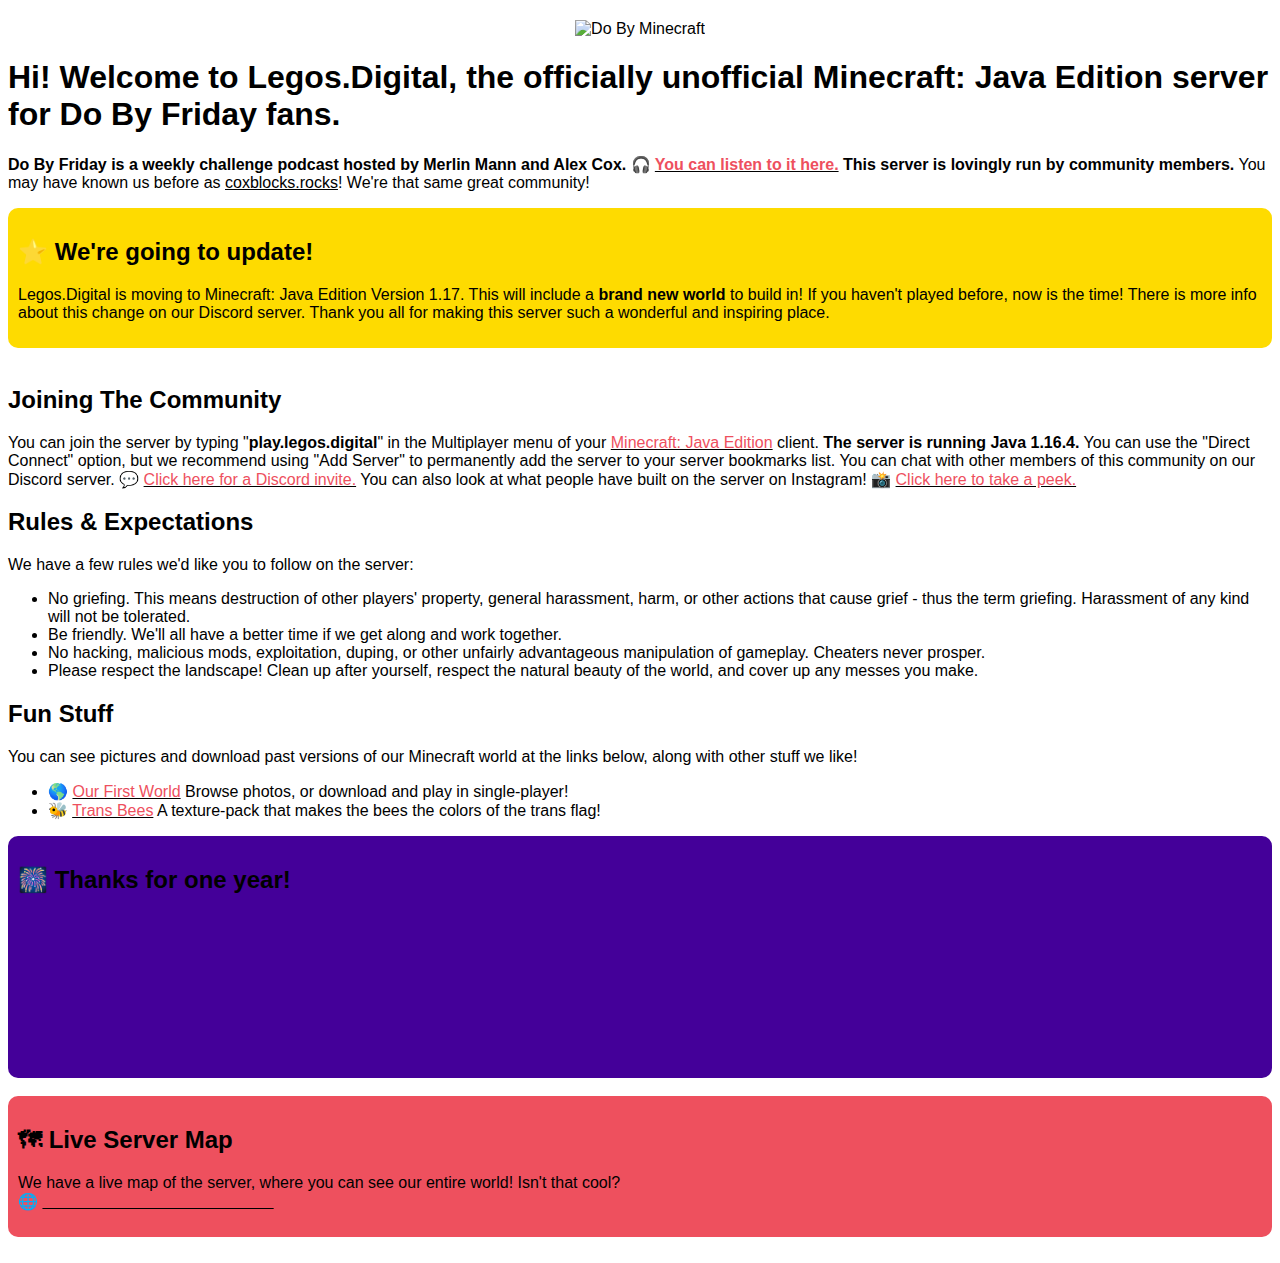
==== index.html @ c89feb64 "added social media preview" ====
<!DOCTYPE html>
<html lang="en">
  <head>
    <title>Legos.Digital Minecraft Server</title>
    <meta name="viewport" content="width=device-width, initial-scale=1">
    <meta charset=“UTF-8”>
    <link rel="shortcut icon" href="favicon.ico" />
  	<link rel="icon" href="apple.png" type="image/png" />
  	<link rel="apple-touch-icon" sizes="152x152" href="apple-touch-icon.png">
    <link rel="icon" type="image/png" sizes="32x32" href="favicon-32x32.png">
    <link rel="icon" type="image/png" sizes="16x16" href="favicon-16x16.png">
    <meta name="theme-color" content="#ee505e" media="(prefers-color-scheme: light)" />
    <meta name="theme-color" content="#4A3B64" media="(prefers-color-scheme: dark)" />
    <meta property="og:title" content="The Do By Friday Minecraft Server." />
    <meta property="og:image" content="imgs/preview.png" />
    <meta name="twitter:card" content="summary_large_image">
    <meta name="twitter:site" content="@dobyfriday">
    <meta name="twitter:creator" content="@assert_h">
    <meta name="twitter:title" content="Legos.Digital Minecraft Server">
    <meta name="twitter:description" content="A community-run Minecraft Server for Do By Friday listeners, RelayFM fans, queer-folk, and anyone friendly.">
    <meta name="twitter:image" content="imgs/social_preview.png">
    <meta name="twitter:image:alt" content="A minecraft world where a large ship is sailing into a harbour town with a Lighthouse, Wizard Tower, Inn, and other various creations.">
    <script src="https://cdn.jsdelivr.net/npm/bootstrap@5.0.2/dist/js/bootstrap.bundle.min.js" integrity="sha384-MrcW6ZMFYlzcLA8Nl+NtUVF0sA7MsXsP1UyJoMp4YLEuNSfAP+JcXn/tWtIaxVXM" crossorigin="anonymous"></script>
    <link href="https://cdn.jsdelivr.net/npm/bootstrap@5.0.2/dist/css/bootstrap.min.css" rel="stylesheet" integrity="sha384-EVSTQN3/azprG1Anm3QDgpJLIm9Nao0Yz1ztcQTwFspd3yD65VohhpuuCOmLASjC" crossorigin="anonymous">
  	<link rel="stylesheet" href="css/theme_dbf.css" />
  </head>
  <body>
    <div class="container">
      <div class="container-sm">
        <div class="row justify-content-center">
          <div class="col-md-8">
            <center><img class="img-fluid justify-content-center" style="max-height: 300px;" src="medium_mc.png" alt="Do By Minecraft"></center>

            <h1>Hi! Welcome to Legos.Digital, the officially unofficial Minecraft: Java Edition server for Do By Friday fans.</h1>
            <p><strong>Do By Friday is a weekly challenge podcast hosted by Merlin Mann and Alex Cox. &#x1F3A7; <a href="http://dobyfriday.com">You can listen to it here.</a></strong> <strong>This server is lovingly run by community members.</strong> You may have known us before as <span style="text-decoration: underline;">coxblocks.rocks</span>! We're that same great community!</p>
          </div>
        </div>

        <div class="row justify-content-center">
          <div class="col-md-8 callout headsup">
            <h2>&#x2B50; We're going to update!</h2>
            <p>Legos.Digital is moving to Minecraft: Java Edition Version 1.17. This will include a <strong>brand new world</strong> to build in! If you haven't played before, now is the time! There is more info about this change on our Discord server. Thank you all for making this server such a wonderful and inspiring place.</p>
          </div>
        </div>
        <br>

        <div class="row justify-content-center">
          <div class="col-md-8">
            <h2>Joining The Community</h2>
            <p>
              You can join the server by typing "<b>play.legos.digital</b>" in the Multiplayer menu of your <a href="https://www.minecraft.net/en-us/store/minecraft-java-edition">Minecraft: Java Edition</a> client. <strong>The server is running Java 1.16.4.</strong>
              You can use the "Direct Connect" option, but we recommend using "Add Server" to permanently add the server to your server bookmarks list.
              <!--This server also runs <a href="https://github.com/GeyserMC/Geyser">Geyser</a>, a proxy that allows Minecraft: Bedrock Edition clients to join. However, your experience connecting with a Bedrock client may be buggy. If possible, we recommend playing using Java Edition.-->
              You can chat with other members of this community on our Discord server. &#x1F4AC; <a href="http://chat.legos.digital">Click here for a Discord invite.</a> You can also look at what people have built on the server on Instagram! &#x1F4F8; <a href="http://pics.legos.digital">Click here to take a peek.</a></p>
          </div>
        </div>

        <div class="row justify-content-center">
          <div class="col-md-8">
            <h2>Rules & Expectations</h2>
            <p>We have a few rules we'd like you to follow on the server:</p>
            <ul>
              <li>No griefing. This means destruction of other players' property, general harassment, harm, or other actions that cause grief - thus the term griefing.
              Harassment of any kind will not be tolerated.</li>
              <li>Be friendly. We'll all have a better time if we get along and work together.</li>
              <li>No hacking, malicious mods, exploitation, duping, or other unfairly advantageous manipulation of gameplay. Cheaters never prosper.</li>
              <li>Please respect the landscape! Clean up after yourself, respect the natural beauty of the world, and cover up any messes you make.</li>
            </ul>
          </div>
        </div>

        <div class="row justify-content-center">
          <div class="col-md-8">
            <h2>Fun Stuff</h2>
            <p>You can see pictures and download past versions of our Minecraft world at the links below, along with other stuff we like!</p>
            <ul>
              <li>&#x1F30E; <a href="https://legos.digital/rev1">Our First World</a> Browse photos, or download and play in single-player!</li>
              <li>&#x1F41D; <a href="https://faithful.team/trans-bees/">Trans Bees</a> A texture-pack that makes the bees the colors of the trans flag!</li>
              <!--<li>&#x1F4F9; <a href="https://www.youtube.com/watch?v=mIy67uICb_8">One-Year Anniversary Fireworks</a></li>-->
            </ul>
          </div>
        </div>

        <div class="row justify-content-center">
          <div class="col-md-8 callout highlight text-white">
            <h2>&#x1F386; Thanks for one year!</h2>
            <div class="embed-responsive embed-responsive-16by9">
              <iframe class="embed-responsive-item" src="https://www.youtube-nocookie.com/embed/mIy67uICb_8?controls=0" title="legos.digital one year anniversary fireworks youtube video" frameborder="0" allow="accelerometer; autoplay; clipboard-write; encrypted-media; gyroscope; picture-in-picture" allowfullscreen></iframe>
            </div>
          </div>
        </div>
        <br>

        <div class="row justify-content-center">
          <div class="col-md-8 callout primary text-white">
            <h2>&#x1F5FA; Live Server Map</h2>
            <!--<p>Below is a live map of the server. Isn't that cool? &#x1F5FA; <a class="text-white" href="https://map.legos.digital">Click here for a full-window view.</a></p>
            <div class="frame" style="height:750px;">
              <iframe class="map" frameBorder="0" src="http://map.legos.digital" width="100%" height="100%">
                  <p>Your brow justify-content-centerser does not support iframes.</p>
              </iframe>
            </div>-->
            <p>We have a live map of the server, where you can see our entire world! Isn't that cool? <br>&#x1F310; <a class="text-white" href="http://map.legos.digital">Click here for a full-window view.</a></p>
          </div>
        </div>
        <br>

      </div>
    </div>

    <script src="https://code.jquery.com/jquery-3.2.1.slim.min.js" integrity="sha384-KJ3o2DKtIkvYIK3UENzmM7KCkRr/rE9/Qpg6aAZGJwFDMVNA/GpGFF93hXpG5KkN" crossorigin="anonymous"></script>
    <script src="https://cdnjs.cloudflare.com/ajax/libs/popper.js/1.12.9/umd/popper.min.js" integrity="sha384-ApNbgh9B+Y1QKtv3Rn7W3mgPxhU9K/ScQsAP7hUibX39j7fakFPskvXusvfa0b4Q" crossorigin="anonymous"></script>
    <script src="https://maxcdn.bootstrapcdn.com/bootstrap/4.0.0/js/bootstrap.min.js" integrity="sha384-JZR6Spejh4U02d8jOt6vLEHfe/JQGiRRSQQxSfFWpi1MquVdAyjUar5+76PVCmYl" crossorigin="anonymous"></script>
  </body>
</html>
---- css/theme_dbf.css ----
* {
  font-family: Helvetica, Arial, sans-serif;
}

body {
  padding-top: 10px;
  margin-top: 10px;
}

.callout{
  padding: 10px;
  border-radius: 10px;
}

.headsup {
  background-color: #fedb00;
}

.highlight {
  background-color: #440099;
}

.primary {
  background-color: #ee505e;
}

a {
  color:#ee505e;
  text-decoration-color:#000000;
}

.card {
  display: inline-block;
}

@media (min-width: 768px) {
    .card-columns {
        column-count: 2;
    }
}

@media (min-width: 1200px) {
    .card-columns {
        column-count: 3;
    }
}
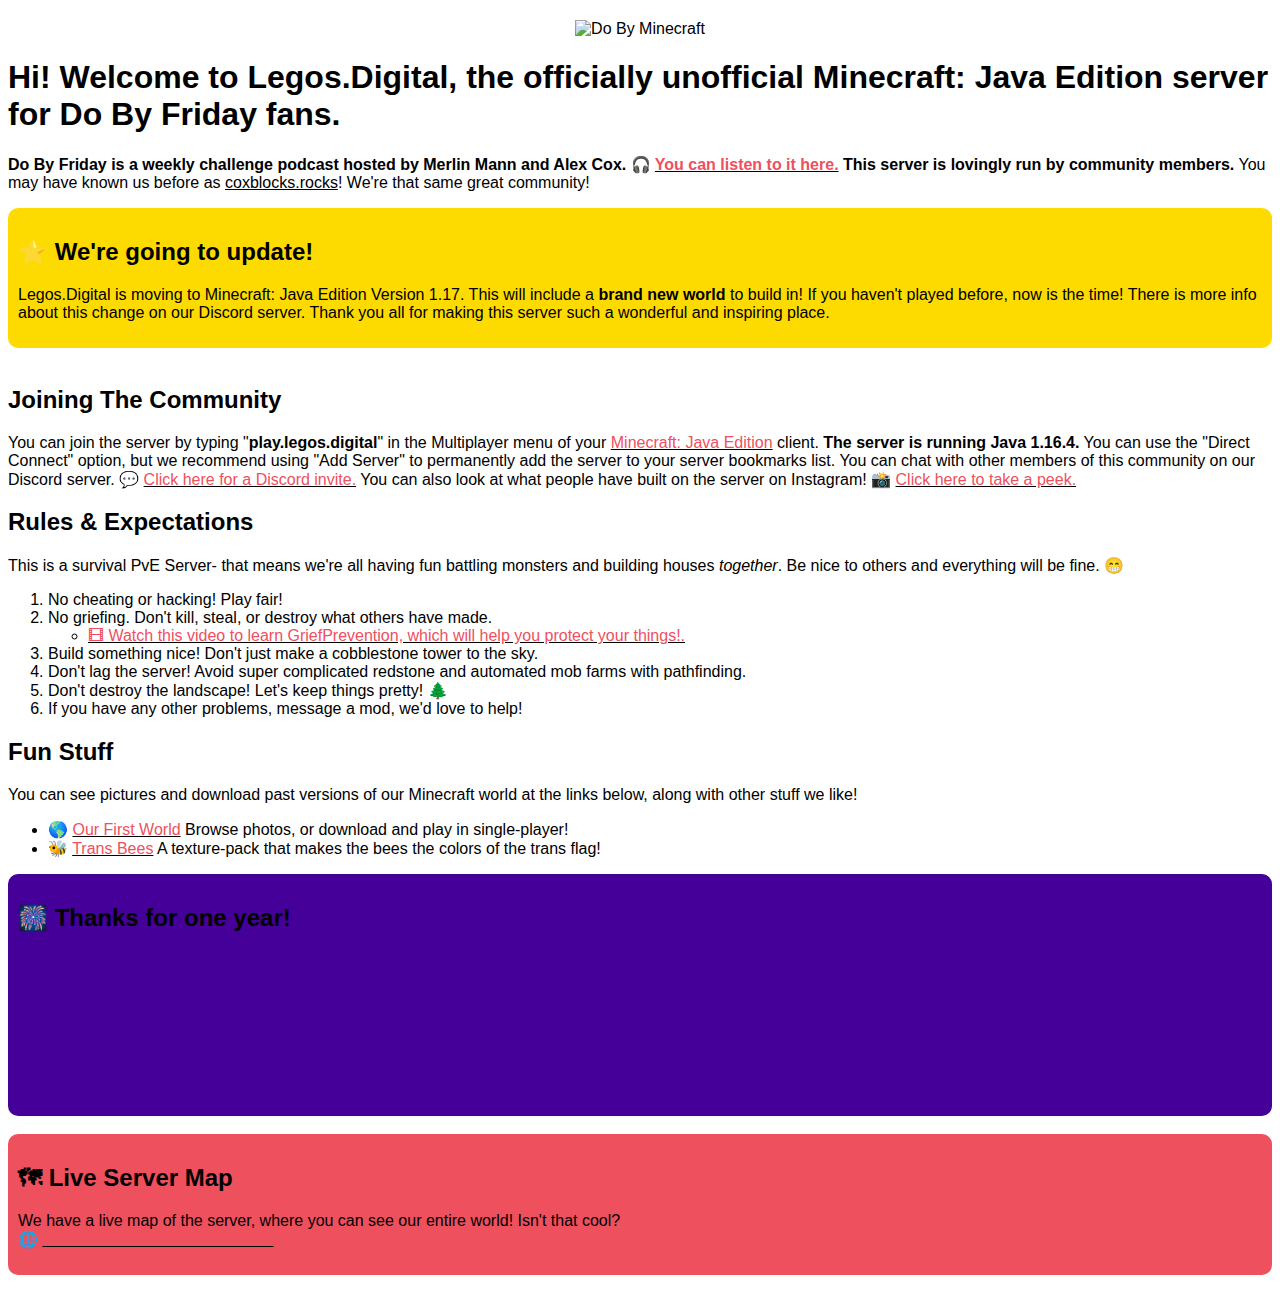
==== commit 1c864626: "Content changes" ====
--- a/index.html
+++ b/index.html
@@ -11,14 +11,14 @@
     <link rel="icon" type="image/png" sizes="16x16" href="favicon-16x16.png">
     <meta name="theme-color" content="#ee505e" media="(prefers-color-scheme: light)" />
     <meta name="theme-color" content="#4A3B64" media="(prefers-color-scheme: dark)" />
-    <meta property="og:title" content="The Do By Friday Minecraft Server." />
+    <meta property="og:title" content="The Do By Friday Minecraft Server" />
     <meta property="og:image" content="imgs/preview.png" />
     <meta name="twitter:card" content="summary_large_image">
     <meta name="twitter:site" content="@dobyfriday">
     <meta name="twitter:creator" content="@assert_h">
     <meta name="twitter:title" content="Legos.Digital Minecraft Server">
     <meta name="twitter:description" content="A community-run Minecraft Server for Do By Friday listeners, RelayFM fans, queer-folk, and anyone friendly.">
-    <meta name="twitter:image" content="imgs/social_preview.png">
+    <meta name="twitter:image" content="https://legos.digital/imgs/social_preview.png">
     <meta name="twitter:image:alt" content="A minecraft world where a large ship is sailing into a harbour town with a Lighthouse, Wizard Tower, Inn, and other various creations.">
     <script src="https://cdn.jsdelivr.net/npm/bootstrap@5.0.2/dist/js/bootstrap.bundle.min.js" integrity="sha384-MrcW6ZMFYlzcLA8Nl+NtUVF0sA7MsXsP1UyJoMp4YLEuNSfAP+JcXn/tWtIaxVXM" crossorigin="anonymous"></script>
     <link href="https://cdn.jsdelivr.net/npm/bootstrap@5.0.2/dist/css/bootstrap.min.css" rel="stylesheet" integrity="sha384-EVSTQN3/azprG1Anm3QDgpJLIm9Nao0Yz1ztcQTwFspd3yD65VohhpuuCOmLASjC" crossorigin="anonymous">
@@ -58,13 +58,18 @@
         <div class="row justify-content-center">
           <div class="col-md-8">
             <h2>Rules & Expectations</h2>
-            <p>We have a few rules we'd like you to follow on the server:</p>
-            <ul>
-              <li>No griefing. This means destruction of other players' property, general harassment, harm, or other actions that cause grief - thus the term griefing.
-              Harassment of any kind will not be tolerated.</li>
-              <li>Be friendly. We'll all have a better time if we get along and work together.</li>
-              <li>No hacking, malicious mods, exploitation, duping, or other unfairly advantageous manipulation of gameplay. Cheaters never prosper.</li>
-              <li>Please respect the landscape! Clean up after yourself, respect the natural beauty of the world, and cover up any messes you make.</li>
+            <p>This is a survival PvE Server- that means we're all having fun battling monsters and building houses <em>together</em>. Be nice to others and everything will be fine. &#x1F601;</p>
+            <ul style="list-style: decimal;">
+              <li>No cheating or hacking! Play fair!</li>
+              <li>No griefing. Don't kill, steal, or destroy what others have made.
+                <ul>
+                  <li><a href="https://youtu.be/VDsjXB-BaE0">&#x1F39E; Watch this video to learn GriefPrevention, which will help you protect your things!.</a></li>
+                </ul>
+              </li>
+              <li>Build something nice! Don't just make a cobblestone tower to the sky.</li>
+              <li>Don't lag the server! Avoid super complicated redstone and automated mob farms with pathfinding.</li>
+              <li>Don't destroy the landscape! Let's keep things pretty! &#x1F332;</li>
+              <li>If you have any other problems, message a mod, we'd love to help!</li>
             </ul>
           </div>
         </div>
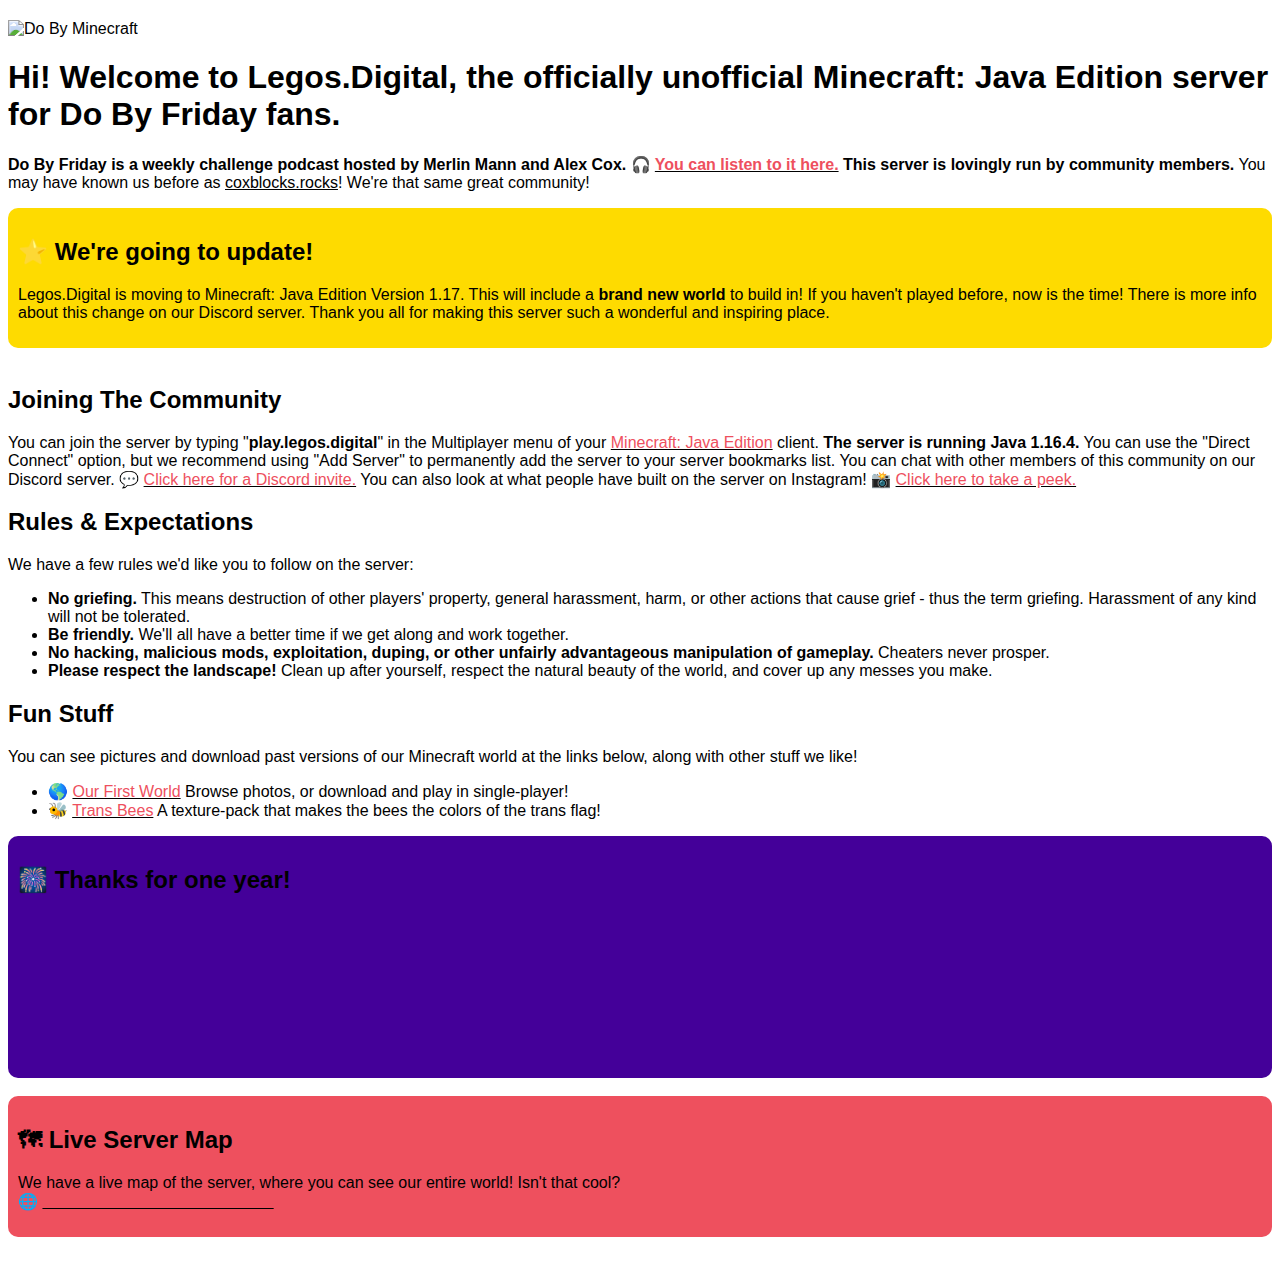
==== commit bb4600e8: "Merge branch 'ctypeh:master' into master" ====
--- a/index.html
+++ b/index.html
@@ -11,7 +11,7 @@
     <link rel="icon" type="image/png" sizes="16x16" href="favicon-16x16.png">
     <meta name="theme-color" content="#ee505e" media="(prefers-color-scheme: light)" />
     <meta name="theme-color" content="#4A3B64" media="(prefers-color-scheme: dark)" />
-    <meta property="og:title" content="The Do By Friday Minecraft Server" />
+    <meta property="og:title" content="The Do By Friday Minecraft Server." />
     <meta property="og:image" content="imgs/preview.png" />
     <meta name="twitter:card" content="summary_large_image">
     <meta name="twitter:site" content="@dobyfriday">
@@ -28,8 +28,8 @@
     <div class="container">
       <div class="container-sm">
         <div class="row justify-content-center">
-          <div class="col-md-8">
-            <center><img class="img-fluid justify-content-center" style="max-height: 300px;" src="medium_mc.png" alt="Do By Minecraft"></center>
+          <div class="col-md-8 ">
+            <div class="text-center"><img class="img-fluid" style="max-height: 300px;" src="medium_mc.png" alt="Do By Minecraft"></div>
 
             <h1>Hi! Welcome to Legos.Digital, the officially unofficial Minecraft: Java Edition server for Do By Friday fans.</h1>
             <p><strong>Do By Friday is a weekly challenge podcast hosted by Merlin Mann and Alex Cox. &#x1F3A7; <a href="http://dobyfriday.com">You can listen to it here.</a></strong> <strong>This server is lovingly run by community members.</strong> You may have known us before as <span style="text-decoration: underline;">coxblocks.rocks</span>! We're that same great community!</p>
@@ -58,18 +58,13 @@
         <div class="row justify-content-center">
           <div class="col-md-8">
             <h2>Rules & Expectations</h2>
-            <p>This is a survival PvE Server- that means we're all having fun battling monsters and building houses <em>together</em>. Be nice to others and everything will be fine. &#x1F601;</p>
-            <ul style="list-style: decimal;">
-              <li>No cheating or hacking! Play fair!</li>
-              <li>No griefing. Don't kill, steal, or destroy what others have made.
-                <ul>
-                  <li><a href="https://youtu.be/VDsjXB-BaE0">&#x1F39E; Watch this video to learn GriefPrevention, which will help you protect your things!.</a></li>
-                </ul>
-              </li>
-              <li>Build something nice! Don't just make a cobblestone tower to the sky.</li>
-              <li>Don't lag the server! Avoid super complicated redstone and automated mob farms with pathfinding.</li>
-              <li>Don't destroy the landscape! Let's keep things pretty! &#x1F332;</li>
-              <li>If you have any other problems, message a mod, we'd love to help!</li>
+            <p>We have a few rules we'd like you to follow on the server:</p>
+            <ul>
+              <li><strong>No griefing.</strong> This means destruction of other players' property, general harassment, harm, or other actions that cause grief - thus the term griefing.
+              Harassment of any kind will not be tolerated.</li>
+              <li><strong>Be friendly.</strong> We'll all have a better time if we get along and work together.</li>
+              <li><strong>No hacking, malicious mods, exploitation, duping, or other unfairly advantageous manipulation of gameplay.</strong> Cheaters never prosper.</li>
+              <li><strong>Please respect the landscape!</strong> Clean up after yourself, respect the natural beauty of the world, and cover up any messes you make.</li>
             </ul>
           </div>
         </div>
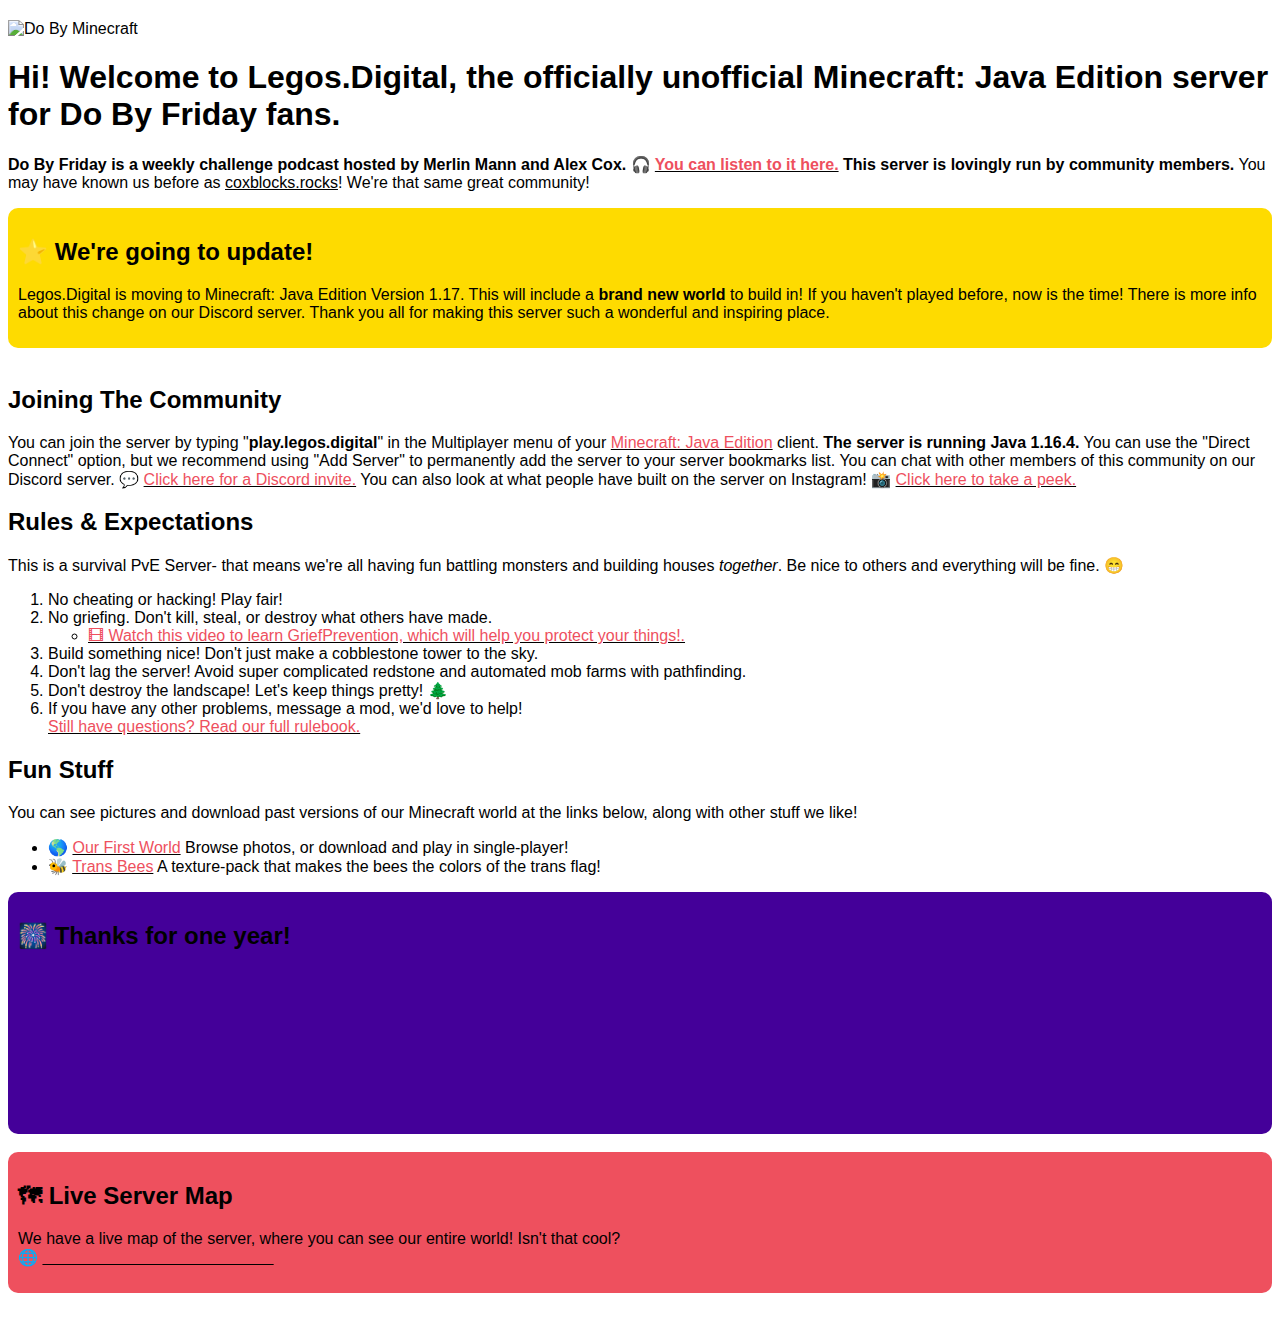
==== commit 462bc546: "Merge branch 'master' into feature/rev1" ====
--- a/index.html
+++ b/index.html
@@ -11,7 +11,7 @@
     <link rel="icon" type="image/png" sizes="16x16" href="favicon-16x16.png">
     <meta name="theme-color" content="#ee505e" media="(prefers-color-scheme: light)" />
     <meta name="theme-color" content="#4A3B64" media="(prefers-color-scheme: dark)" />
-    <meta property="og:title" content="The Do By Friday Minecraft Server." />
+    <meta property="og:title" content="The Do By Friday Minecraft Server" />
     <meta property="og:image" content="imgs/preview.png" />
     <meta name="twitter:card" content="summary_large_image">
     <meta name="twitter:site" content="@dobyfriday">
@@ -58,13 +58,19 @@
         <div class="row justify-content-center">
           <div class="col-md-8">
             <h2>Rules & Expectations</h2>
-            <p>We have a few rules we'd like you to follow on the server:</p>
-            <ul>
-              <li><strong>No griefing.</strong> This means destruction of other players' property, general harassment, harm, or other actions that cause grief - thus the term griefing.
-              Harassment of any kind will not be tolerated.</li>
-              <li><strong>Be friendly.</strong> We'll all have a better time if we get along and work together.</li>
-              <li><strong>No hacking, malicious mods, exploitation, duping, or other unfairly advantageous manipulation of gameplay.</strong> Cheaters never prosper.</li>
-              <li><strong>Please respect the landscape!</strong> Clean up after yourself, respect the natural beauty of the world, and cover up any messes you make.</li>
+            <p>This is a survival PvE Server- that means we're all having fun battling monsters and building houses <em>together</em>. Be nice to others and everything will be fine. &#x1F601;</p>
+            <ul style="list-style: decimal;">
+              <li>No cheating or hacking! Play fair!</li>
+              <li>No griefing. Don't kill, steal, or destroy what others have made.
+                <ul>
+                  <li><a href="https://youtu.be/VDsjXB-BaE0">&#x1F39E; Watch this video to learn GriefPrevention, which will help you protect your things!.</a></li>
+                </ul>
+              </li>
+              <li>Build something nice! Don't just make a cobblestone tower to the sky.</li>
+              <li>Don't lag the server! Avoid super complicated redstone and automated mob farms with pathfinding.</li>
+              <li>Don't destroy the landscape! Let's keep things pretty! &#x1F332;</li>
+              <li>If you have any other problems, message a mod, we'd love to help!</li>
+              <a class="btn btn-primary" href="https://legos.digital/rules" role="button">Still have questions? Read our full rulebook.</a>
             </ul>
           </div>
         </div>
--- a/css/theme_dbf.css
+++ b/css/theme_dbf.css
@@ -29,8 +29,14 @@
   text-decoration-color:#000000;
 }
 
-.card {
-  display: inline-block;
+div.card {
+    display: inline-block;
+}
+
+div.card * {
+    display: inline-flex;
+    flex-direction: column;
+    width: 100%;
 }
 
 @media (min-width: 768px) {
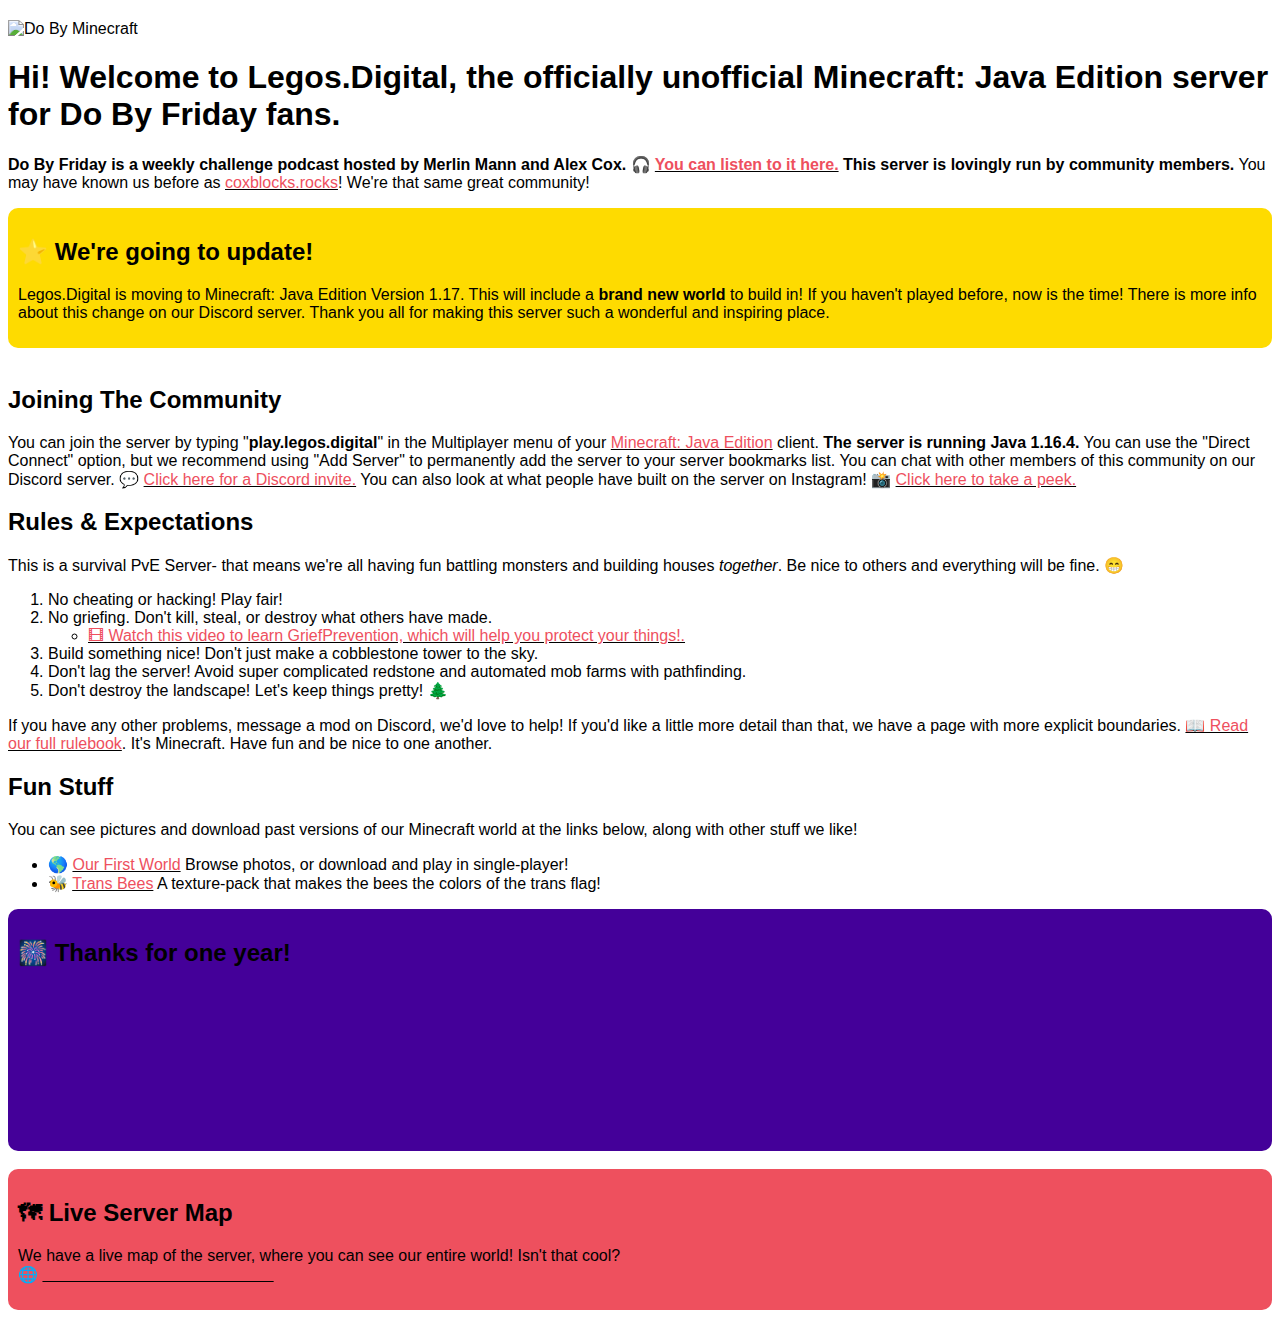
==== commit d49a5248: "HTML consistency changes" ====
--- a/index.html
+++ b/index.html
@@ -29,17 +29,17 @@
       <div class="container-sm">
         <div class="row justify-content-center">
           <div class="col-md-8 ">
-            <div class="text-center"><img class="img-fluid" style="max-height: 300px;" src="medium_mc.png" alt="Do By Minecraft"></div>
+            <div class="text-center"><img class="img-fluid" style="max-height: 300px;" src="https://legos.digital/medium_mc.png" alt="Do By Minecraft"></div>
 
             <h1>Hi! Welcome to Legos.Digital, the officially unofficial Minecraft: Java Edition server for Do By Friday fans.</h1>
-            <p><strong>Do By Friday is a weekly challenge podcast hosted by Merlin Mann and Alex Cox. &#x1F3A7; <a href="http://dobyfriday.com">You can listen to it here.</a></strong> <strong>This server is lovingly run by community members.</strong> You may have known us before as <span style="text-decoration: underline;">coxblocks.rocks</span>! We're that same great community!</p>
+            <p><b>Do By Friday is a weekly challenge podcast hosted by Merlin Mann and Alex Cox. &#x1F3A7; <a href="http://dobyfriday.com">You can listen to it here.</a></b> <b>This server is lovingly run by community members.</b> You may have known us before as <!--<a href="http://coxblocks.rocks/">--><a href="">coxblocks.rocks</a>! We're that same great community!</p>
           </div>
         </div>
 
         <div class="row justify-content-center">
           <div class="col-md-8 callout headsup">
             <h2>&#x2B50; We're going to update!</h2>
-            <p>Legos.Digital is moving to Minecraft: Java Edition Version 1.17. This will include a <strong>brand new world</strong> to build in! If you haven't played before, now is the time! There is more info about this change on our Discord server. Thank you all for making this server such a wonderful and inspiring place.</p>
+            <p>Legos.Digital is moving to Minecraft: Java Edition Version 1.17. This will include a <b>brand new world</b> to build in! If you haven't played before, now is the time! There is more info about this change on our Discord server. Thank you all for making this server such a wonderful and inspiring place.</p>
           </div>
         </div>
         <br>
@@ -48,10 +48,10 @@
           <div class="col-md-8">
             <h2>Joining The Community</h2>
             <p>
-              You can join the server by typing "<b>play.legos.digital</b>" in the Multiplayer menu of your <a href="https://www.minecraft.net/en-us/store/minecraft-java-edition">Minecraft: Java Edition</a> client. <strong>The server is running Java 1.16.4.</strong>
+              You can join the server by typing "<b>play.legos.digital</b>" in the Multiplayer menu of your <a href="https://www.minecraft.net/en-us/store/minecraft-java-edition">Minecraft: Java Edition</a> client. <b>The server is running Java 1.16.4.</b>
               You can use the "Direct Connect" option, but we recommend using "Add Server" to permanently add the server to your server bookmarks list.
               <!--This server also runs <a href="https://github.com/GeyserMC/Geyser">Geyser</a>, a proxy that allows Minecraft: Bedrock Edition clients to join. However, your experience connecting with a Bedrock client may be buggy. If possible, we recommend playing using Java Edition.-->
-              You can chat with other members of this community on our Discord server. &#x1F4AC; <a href="http://chat.legos.digital">Click here for a Discord invite.</a> You can also look at what people have built on the server on Instagram! &#x1F4F8; <a href="http://pics.legos.digital">Click here to take a peek.</a></p>
+              You can chat with other members of this community on our Discord server. &#x1F4AC; <a href="http://chat.legos.digital">Click here for a Discord invite.</a> You can also look at what people have built on the server on Instagram! &#x1F4F8; <a href="https://www.instagram.com/legos.digital/">Click here to take a peek.</a></p>
           </div>
         </div>
 
@@ -69,9 +69,8 @@
               <li>Build something nice! Don't just make a cobblestone tower to the sky.</li>
               <li>Don't lag the server! Avoid super complicated redstone and automated mob farms with pathfinding.</li>
               <li>Don't destroy the landscape! Let's keep things pretty! &#x1F332;</li>
-              <li>If you have any other problems, message a mod, we'd love to help!</li>
-              <a class="btn btn-primary" href="https://legos.digital/rules" role="button">Still have questions? Read our full rulebook.</a>
             </ul>
+            <p>If you have any other problems, message a mod on Discord, we'd love to help! If you'd like a little more detail than that, we have a page with more explicit boundaries. <a href="https://legos.digital/rules">&#x1F4D6; Read our full rulebook</a>. It's Minecraft. Have fun and be nice to one another.</p>
           </div>
         </div>
 
@@ -103,7 +102,7 @@
             <!--<p>Below is a live map of the server. Isn't that cool? &#x1F5FA; <a class="text-white" href="https://map.legos.digital">Click here for a full-window view.</a></p>
             <div class="frame" style="height:750px;">
               <iframe class="map" frameBorder="0" src="http://map.legos.digital" width="100%" height="100%">
-                  <p>Your brow justify-content-centerser does not support iframes.</p>
+                  <p>Your browser does not support iframes. <a href="http://map.legos.digital">Click here to open the map.</a></p>
               </iframe>
             </div>-->
             <p>We have a live map of the server, where you can see our entire world! Isn't that cool? <br>&#x1F310; <a class="text-white" href="http://map.legos.digital">Click here for a full-window view.</a></p>
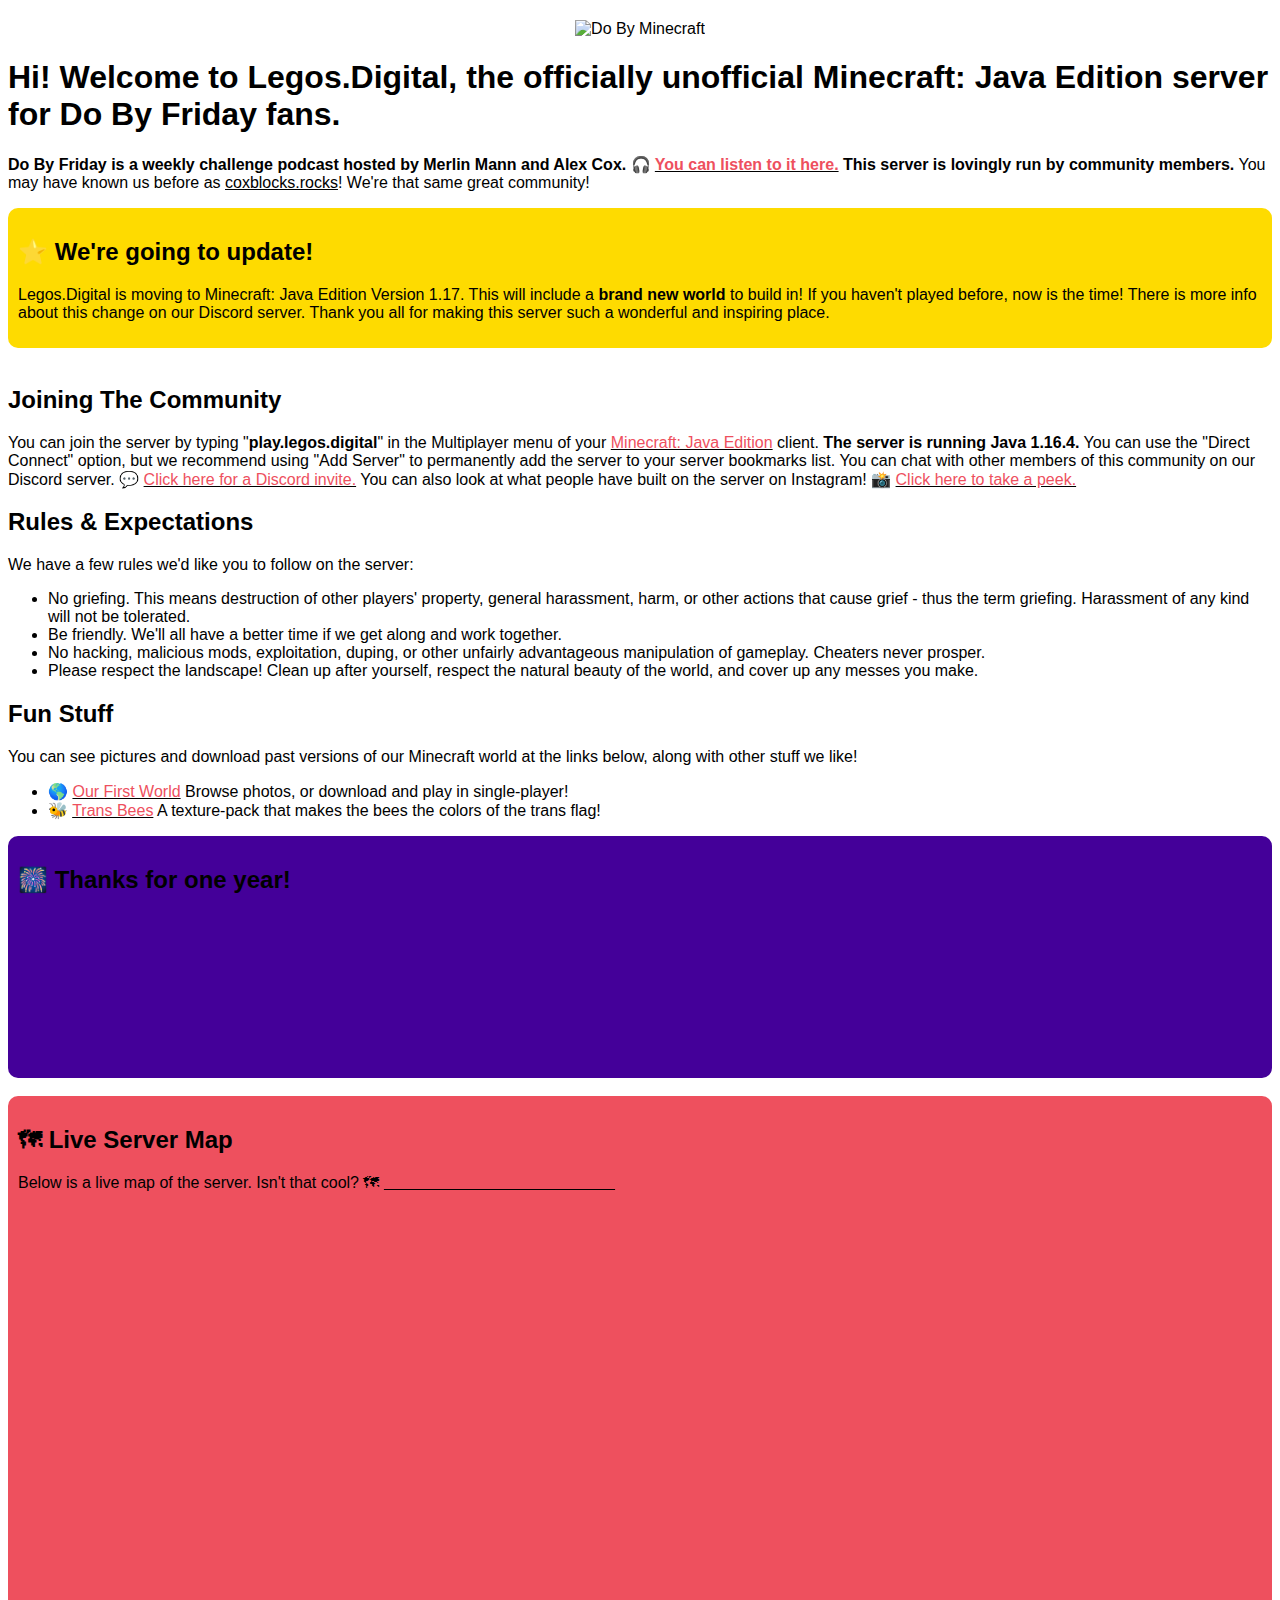
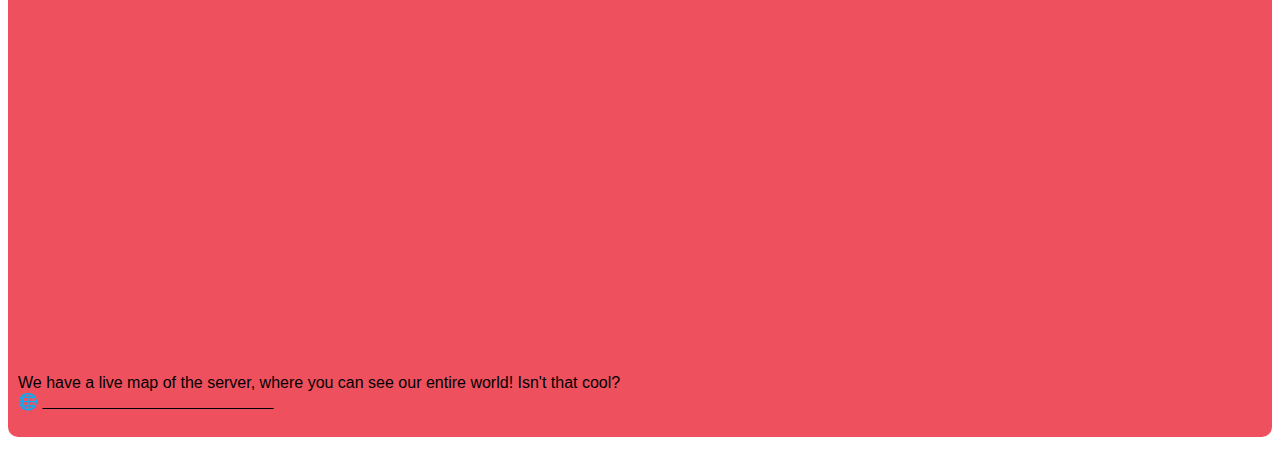
==== commit 45230f28: "have a reverse proxy for dynmap, so can now add the worldmap iframe back" ====
--- a/index.html
+++ b/index.html
@@ -11,7 +11,7 @@
     <link rel="icon" type="image/png" sizes="16x16" href="favicon-16x16.png">
     <meta name="theme-color" content="#ee505e" media="(prefers-color-scheme: light)" />
     <meta name="theme-color" content="#4A3B64" media="(prefers-color-scheme: dark)" />
-    <meta property="og:title" content="The Do By Friday Minecraft Server" />
+    <meta property="og:title" content="The Do By Friday Minecraft Server." />
     <meta property="og:image" content="imgs/preview.png" />
     <meta name="twitter:card" content="summary_large_image">
     <meta name="twitter:site" content="@dobyfriday">
@@ -28,18 +28,18 @@
     <div class="container">
       <div class="container-sm">
         <div class="row justify-content-center">
-          <div class="col-md-8 ">
-            <div class="text-center"><img class="img-fluid" style="max-height: 300px;" src="https://legos.digital/medium_mc.png" alt="Do By Minecraft"></div>
+          <div class="col-md-8">
+            <center><img class="img-fluid justify-content-center" style="max-height: 300px;" src="medium_mc.png" alt="Do By Minecraft"></center>
 
             <h1>Hi! Welcome to Legos.Digital, the officially unofficial Minecraft: Java Edition server for Do By Friday fans.</h1>
-            <p><b>Do By Friday is a weekly challenge podcast hosted by Merlin Mann and Alex Cox. &#x1F3A7; <a href="http://dobyfriday.com">You can listen to it here.</a></b> <b>This server is lovingly run by community members.</b> You may have known us before as <!--<a href="http://coxblocks.rocks/">--><a href="">coxblocks.rocks</a>! We're that same great community!</p>
+            <p><strong>Do By Friday is a weekly challenge podcast hosted by Merlin Mann and Alex Cox. &#x1F3A7; <a href="http://dobyfriday.com">You can listen to it here.</a></strong> <strong>This server is lovingly run by community members.</strong> You may have known us before as <span style="text-decoration: underline;">coxblocks.rocks</span>! We're that same great community!</p>
           </div>
         </div>
 
         <div class="row justify-content-center">
           <div class="col-md-8 callout headsup">
             <h2>&#x2B50; We're going to update!</h2>
-            <p>Legos.Digital is moving to Minecraft: Java Edition Version 1.17. This will include a <b>brand new world</b> to build in! If you haven't played before, now is the time! There is more info about this change on our Discord server. Thank you all for making this server such a wonderful and inspiring place.</p>
+            <p>Legos.Digital is moving to Minecraft: Java Edition Version 1.17. This will include a <strong>brand new world</strong> to build in! If you haven't played before, now is the time! There is more info about this change on our Discord server. Thank you all for making this server such a wonderful and inspiring place.</p>
           </div>
         </div>
         <br>
@@ -48,29 +48,24 @@
           <div class="col-md-8">
             <h2>Joining The Community</h2>
             <p>
-              You can join the server by typing "<b>play.legos.digital</b>" in the Multiplayer menu of your <a href="https://www.minecraft.net/en-us/store/minecraft-java-edition">Minecraft: Java Edition</a> client. <b>The server is running Java 1.16.4.</b>
+              You can join the server by typing "<b>play.legos.digital</b>" in the Multiplayer menu of your <a href="https://www.minecraft.net/en-us/store/minecraft-java-edition">Minecraft: Java Edition</a> client. <strong>The server is running Java 1.16.4.</strong>
               You can use the "Direct Connect" option, but we recommend using "Add Server" to permanently add the server to your server bookmarks list.
               <!--This server also runs <a href="https://github.com/GeyserMC/Geyser">Geyser</a>, a proxy that allows Minecraft: Bedrock Edition clients to join. However, your experience connecting with a Bedrock client may be buggy. If possible, we recommend playing using Java Edition.-->
-              You can chat with other members of this community on our Discord server. &#x1F4AC; <a href="http://chat.legos.digital">Click here for a Discord invite.</a> You can also look at what people have built on the server on Instagram! &#x1F4F8; <a href="https://www.instagram.com/legos.digital/">Click here to take a peek.</a></p>
+              You can chat with other members of this community on our Discord server. &#x1F4AC; <a href="http://chat.legos.digital">Click here for a Discord invite.</a> You can also look at what people have built on the server on Instagram! &#x1F4F8; <a href="http://pics.legos.digital">Click here to take a peek.</a></p>
           </div>
         </div>
 
         <div class="row justify-content-center">
           <div class="col-md-8">
             <h2>Rules & Expectations</h2>
-            <p>This is a survival PvE Server- that means we're all having fun battling monsters and building houses <em>together</em>. Be nice to others and everything will be fine. &#x1F601;</p>
-            <ul style="list-style: decimal;">
-              <li>No cheating or hacking! Play fair!</li>
-              <li>No griefing. Don't kill, steal, or destroy what others have made.
-                <ul>
-                  <li><a href="https://youtu.be/VDsjXB-BaE0">&#x1F39E; Watch this video to learn GriefPrevention, which will help you protect your things!.</a></li>
-                </ul>
-              </li>
-              <li>Build something nice! Don't just make a cobblestone tower to the sky.</li>
-              <li>Don't lag the server! Avoid super complicated redstone and automated mob farms with pathfinding.</li>
-              <li>Don't destroy the landscape! Let's keep things pretty! &#x1F332;</li>
+            <p>We have a few rules we'd like you to follow on the server:</p>
+            <ul>
+              <li>No griefing. This means destruction of other players' property, general harassment, harm, or other actions that cause grief - thus the term griefing.
+              Harassment of any kind will not be tolerated.</li>
+              <li>Be friendly. We'll all have a better time if we get along and work together.</li>
+              <li>No hacking, malicious mods, exploitation, duping, or other unfairly advantageous manipulation of gameplay. Cheaters never prosper.</li>
+              <li>Please respect the landscape! Clean up after yourself, respect the natural beauty of the world, and cover up any messes you make.</li>
             </ul>
-            <p>If you have any other problems, message a mod on Discord, we'd love to help! If you'd like a little more detail than that, we have a page with more explicit boundaries. <a href="https://legos.digital/rules">&#x1F4D6; Read our full rulebook</a>. It's Minecraft. Have fun and be nice to one another.</p>
           </div>
         </div>
 
@@ -99,12 +94,12 @@
         <div class="row justify-content-center">
           <div class="col-md-8 callout primary text-white">
             <h2>&#x1F5FA; Live Server Map</h2>
-            <!--<p>Below is a live map of the server. Isn't that cool? &#x1F5FA; <a class="text-white" href="https://map.legos.digital">Click here for a full-window view.</a></p>
+            <p>Below is a live map of the server. Isn't that cool? &#x1F5FA; <a class="text-white" href="https://map.legos.digital">Click here for a full-window view.</a></p>
             <div class="frame" style="height:750px;">
-              <iframe class="map" frameBorder="0" src="http://map.legos.digital" width="100%" height="100%">
-                  <p>Your browser does not support iframes. <a href="http://map.legos.digital">Click here to open the map.</a></p>
+              <iframe class="map" frameBorder="0" src="https://map.legos.digital" width="100%" height="100%">
+                  <p>Your brow justify-content-centerser does not support iframes.</p>
               </iframe>
-            </div>-->
+            </div>
             <p>We have a live map of the server, where you can see our entire world! Isn't that cool? <br>&#x1F310; <a class="text-white" href="http://map.legos.digital">Click here for a full-window view.</a></p>
           </div>
         </div>
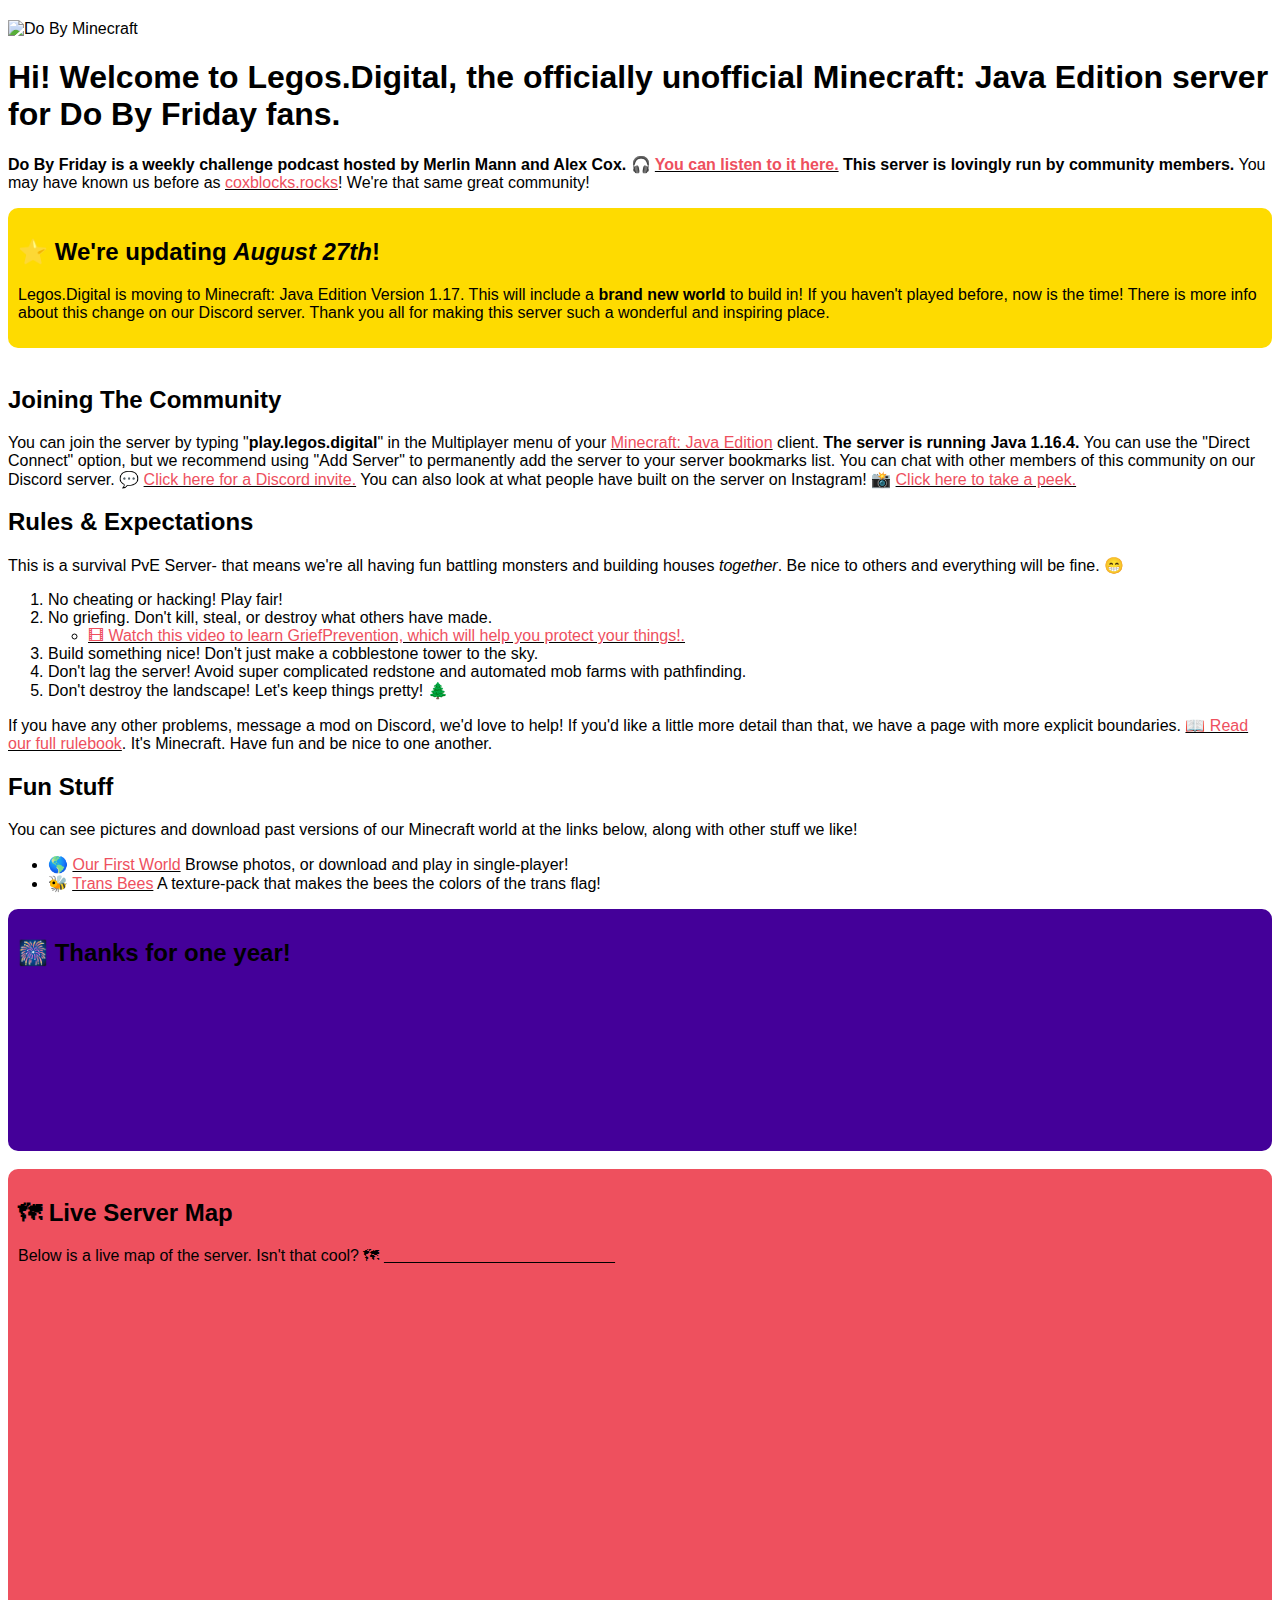
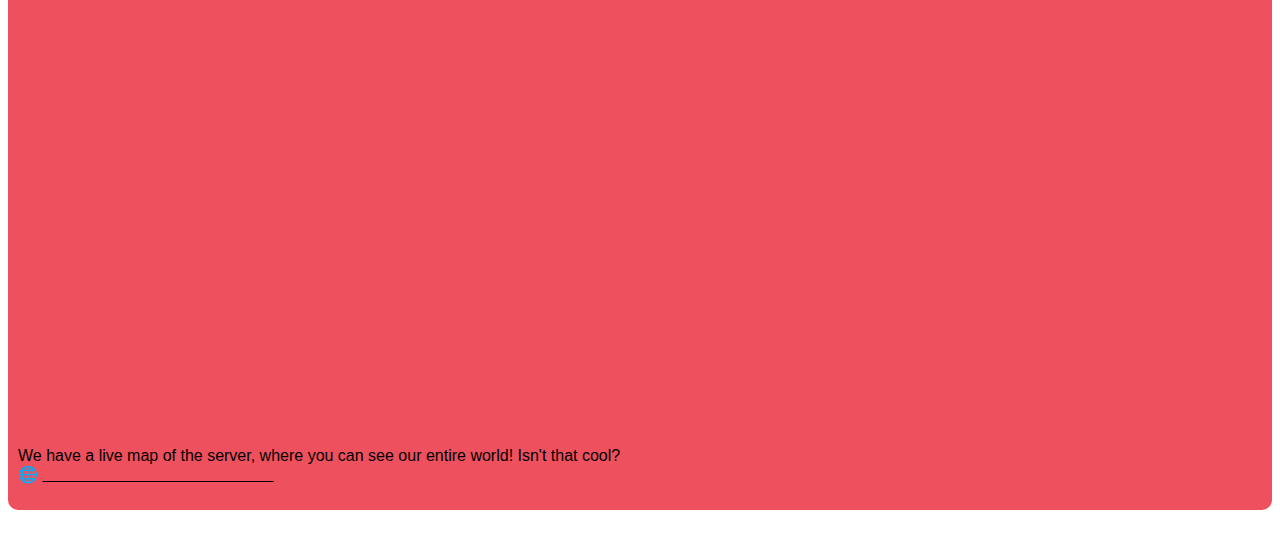
==== commit eed22ac9: "Merge branch 'master' into hotfix/links" ====
--- a/index.html
+++ b/index.html
@@ -11,7 +11,7 @@
     <link rel="icon" type="image/png" sizes="16x16" href="favicon-16x16.png">
     <meta name="theme-color" content="#ee505e" media="(prefers-color-scheme: light)" />
     <meta name="theme-color" content="#4A3B64" media="(prefers-color-scheme: dark)" />
-    <meta property="og:title" content="The Do By Friday Minecraft Server." />
+    <meta property="og:title" content="The Do By Friday Minecraft Server" />
     <meta property="og:image" content="imgs/preview.png" />
     <meta name="twitter:card" content="summary_large_image">
     <meta name="twitter:site" content="@dobyfriday">
@@ -28,18 +28,18 @@
     <div class="container">
       <div class="container-sm">
         <div class="row justify-content-center">
-          <div class="col-md-8">
-            <center><img class="img-fluid justify-content-center" style="max-height: 300px;" src="medium_mc.png" alt="Do By Minecraft"></center>
+          <div class="col-md-8 ">
+            <div class="text-center"><img class="img-fluid" style="max-height: 300px;" src="https://legos.digital/medium_mc.png" alt="Do By Minecraft"></div>
 
             <h1>Hi! Welcome to Legos.Digital, the officially unofficial Minecraft: Java Edition server for Do By Friday fans.</h1>
-            <p><strong>Do By Friday is a weekly challenge podcast hosted by Merlin Mann and Alex Cox. &#x1F3A7; <a href="http://dobyfriday.com">You can listen to it here.</a></strong> <strong>This server is lovingly run by community members.</strong> You may have known us before as <span style="text-decoration: underline;">coxblocks.rocks</span>! We're that same great community!</p>
+            <p><b>Do By Friday is a weekly challenge podcast hosted by Merlin Mann and Alex Cox. &#x1F3A7; <a href="http://dobyfriday.com">You can listen to it here.</a></b> <b>This server is lovingly run by community members.</b> You may have known us before as <!--<a href="http://coxblocks.rocks/">--><a href="">coxblocks.rocks</a>! We're that same great community!</p>
           </div>
         </div>
 
         <div class="row justify-content-center">
           <div class="col-md-8 callout headsup">
-            <h2>&#x2B50; We're going to update!</h2>
-            <p>Legos.Digital is moving to Minecraft: Java Edition Version 1.17. This will include a <strong>brand new world</strong> to build in! If you haven't played before, now is the time! There is more info about this change on our Discord server. Thank you all for making this server such a wonderful and inspiring place.</p>
+            <h2>&#x2B50; We're updating <em>August 27th</em>!</h2>
+            <p>Legos.Digital is moving to Minecraft: Java Edition Version 1.17. This will include a <b>brand new world</b> to build in! If you haven't played before, now is the time! There is more info about this change on our Discord server. Thank you all for making this server such a wonderful and inspiring place.</p>
           </div>
         </div>
         <br>
@@ -48,24 +48,29 @@
           <div class="col-md-8">
             <h2>Joining The Community</h2>
             <p>
-              You can join the server by typing "<b>play.legos.digital</b>" in the Multiplayer menu of your <a href="https://www.minecraft.net/en-us/store/minecraft-java-edition">Minecraft: Java Edition</a> client. <strong>The server is running Java 1.16.4.</strong>
+              You can join the server by typing "<b>play.legos.digital</b>" in the Multiplayer menu of your <a href="https://www.minecraft.net/en-us/store/minecraft-java-edition">Minecraft: Java Edition</a> client. <b>The server is running Java 1.16.4.</b>
               You can use the "Direct Connect" option, but we recommend using "Add Server" to permanently add the server to your server bookmarks list.
               <!--This server also runs <a href="https://github.com/GeyserMC/Geyser">Geyser</a>, a proxy that allows Minecraft: Bedrock Edition clients to join. However, your experience connecting with a Bedrock client may be buggy. If possible, we recommend playing using Java Edition.-->
-              You can chat with other members of this community on our Discord server. &#x1F4AC; <a href="http://chat.legos.digital">Click here for a Discord invite.</a> You can also look at what people have built on the server on Instagram! &#x1F4F8; <a href="http://pics.legos.digital">Click here to take a peek.</a></p>
+              You can chat with other members of this community on our Discord server. &#x1F4AC; <a href="http://chat.legos.digital">Click here for a Discord invite.</a> You can also look at what people have built on the server on Instagram! &#x1F4F8; <a href="https://www.instagram.com/legos.digital/">Click here to take a peek.</a></p>
           </div>
         </div>
 
         <div class="row justify-content-center">
           <div class="col-md-8">
             <h2>Rules & Expectations</h2>
-            <p>We have a few rules we'd like you to follow on the server:</p>
-            <ul>
-              <li>No griefing. This means destruction of other players' property, general harassment, harm, or other actions that cause grief - thus the term griefing.
-              Harassment of any kind will not be tolerated.</li>
-              <li>Be friendly. We'll all have a better time if we get along and work together.</li>
-              <li>No hacking, malicious mods, exploitation, duping, or other unfairly advantageous manipulation of gameplay. Cheaters never prosper.</li>
-              <li>Please respect the landscape! Clean up after yourself, respect the natural beauty of the world, and cover up any messes you make.</li>
+            <p>This is a survival PvE Server- that means we're all having fun battling monsters and building houses <em>together</em>. Be nice to others and everything will be fine. &#x1F601;</p>
+            <ul style="list-style: decimal;">
+              <li>No cheating or hacking! Play fair!</li>
+              <li>No griefing. Don't kill, steal, or destroy what others have made.
+                <ul>
+                  <li><a href="https://youtu.be/VDsjXB-BaE0">&#x1F39E; Watch this video to learn GriefPrevention, which will help you protect your things!.</a></li>
+                </ul>
+              </li>
+              <li>Build something nice! Don't just make a cobblestone tower to the sky.</li>
+              <li>Don't lag the server! Avoid super complicated redstone and automated mob farms with pathfinding.</li>
+              <li>Don't destroy the landscape! Let's keep things pretty! &#x1F332;</li>
             </ul>
+            <p>If you have any other problems, message a mod on Discord, we'd love to help! If you'd like a little more detail than that, we have a page with more explicit boundaries. <a href="https://legos.digital/rules">&#x1F4D6; Read our full rulebook</a>. It's Minecraft. Have fun and be nice to one another.</p>
           </div>
         </div>
 
@@ -96,8 +101,8 @@
             <h2>&#x1F5FA; Live Server Map</h2>
             <p>Below is a live map of the server. Isn't that cool? &#x1F5FA; <a class="text-white" href="https://map.legos.digital">Click here for a full-window view.</a></p>
             <div class="frame" style="height:750px;">
-              <iframe class="map" frameBorder="0" src="https://map.legos.digital" width="100%" height="100%">
-                  <p>Your brow justify-content-centerser does not support iframes.</p>
+              <iframe class="map justify-content-center" frameBorder="0" src="https://map.legos.digital" width="100%" height="100%">
+                  <p>Your browser does not support iframes. <a href="https://map.legos.digital">Click here to open the map.</a></p>
               </iframe>
             </div>
             <p>We have a live map of the server, where you can see our entire world! Isn't that cool? <br>&#x1F310; <a class="text-white" href="http://map.legos.digital">Click here for a full-window view.</a></p>
--- a/css/theme_dbf.css
+++ b/css/theme_dbf.css
@@ -33,10 +33,16 @@
     display: inline-block;
 }
 
-div.card * {
+div.card div {
     display: inline-flex;
     flex-direction: column;
     width: 100%;
+}
+
+.iframe-video {
+  width: 100%;
+  height: 100%;
+  min-height: 300px;
 }
 
 @media (min-width: 768px) {
